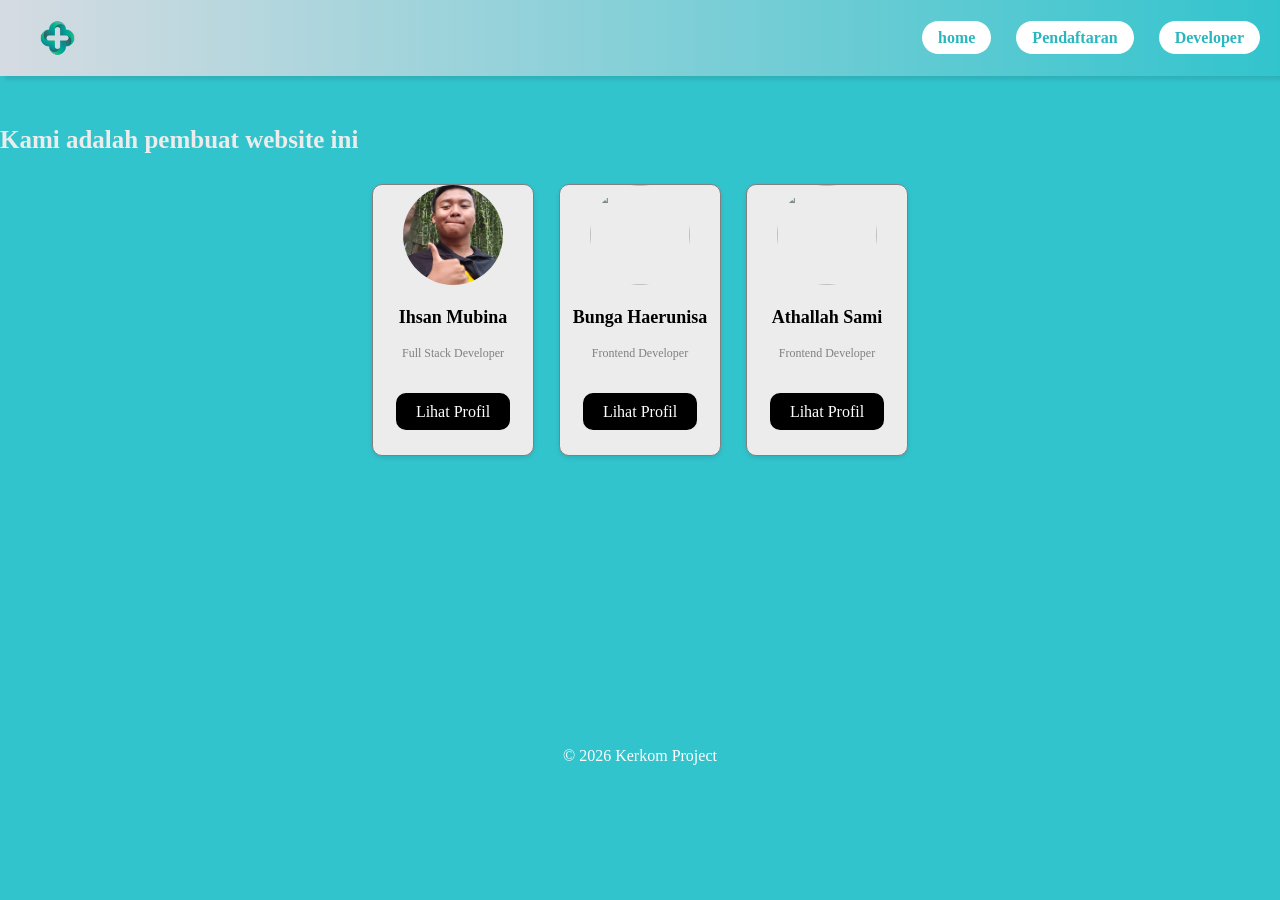
==== Developer.html @ 7997634f "Ini adalah versi sebelum deployment" ====
<!DOCTYPE html>
<html lang="en">
<head>
    <meta charset="UTF-8">
    <meta name="viewport" content="width=device-width, initial-scale=1.0">
    <title>Document</title>
    <link rel="stylesheet" href="style.css">
</head>
<body>

     <nav id="navbar">
      <img  class="gambar" src="asset/logo-removebg-preview.png" alt="Logo">
        <ul class="nav-links">
            <li><a href="index.html">home</a></li>
            <li><a href="Pendaftaran.html">Pendaftaran</a></li>
            <li><a href="Developer.html">Developer</a></li>
        </ul>
    </nav>
    <div class = "paragraf">
	<p>Kami adalah pembuat website ini</p>

	</div>

<div class="all-card">
	<div class = "card">
	<img src="asset/ihsan.jpeg  " class="card-img">
	<h3 class= "card-title">Ihsan Mubina</h3>
	<p class ="card-subtitle">Full Stack Developer</p>
	<a class="card-link" href="https://jurnalku.smkwikrama.sch.id/explore/12510985">Lihat Profil</a>
</div>

<div class = "card">
	<img src="Asset/Bunga.jpeg" class="card-img">
	<h3 class= "card-title">Bunga Haerunisa</h3>
	<p class ="card-subtitle">Frontend Developer</p>
	<a class="card-link" href="https://jurnalku.smkwikrama.sch.id/explore/12510883">Lihat Profil</a>
</div>

<div class = "card">
	<img src="Asset/Sami.jpeg" class="card-img">
	<h3 class= "card-title">Athallah Sami</h3>
	<p class ="card-subtitle">Frontend Developer</p>
	<a class="card-link" href="https://jurnalku.smkwikrama.sch.id/explore/12510857">Lihat Profil</a>
</div>
</div>

<footer id="footer">
        <p>© 2026 Kerkom Project</p>
    </footer>

</body>
</html>
---- style.css ----
.gambar {
    height: 56px;
    width: auto;
    object-fit: contain;
    display: block;
}


body {
    margin: 0;
    padding: 0;
    background: #32c4cd;
}

.hero {
    text-align: center;
    padding: 50px 20px;
    border-radius: 5px;

}

.hero p {
    max-width: 500px;
    margin: 20px auto;
    line-height: 1.8;
    color: #595959;
    background-color: white;
    padding: 20px;
    text-align: justify;
    border-radius: 50px;
    border: 2px solid black;

}

input {
    width: 100%;
    padding: 10px;
    margin: 10px 0 20px 0;
    border-radius: 5px;
    border: 1px solid #ccc;
}

.hero a {
    display: inline-block;
    padding: 12px 25px;
    background-color: #007bff;
    color: white;
    text-decoration: none;
    border-radius: 8px;
    margin-top: 10px;
}

.hero a:hover {
    background-color: white;
    color: black;
    transition: 0.3s;
}

#navbar {
    background: linear-gradient(to right, #d6dbe2, #32c4cd);
    display: flex;
    justify-content: space-between;
    padding: 10px 20px;
    box-shadow: 5px 4px 4px rgba(0, 0, 0, 0.1);
}

.logo {
    font-size: 24px;
    font-weight: bold;
    color: #32c4cd;
    text-decoration: none;
    align-items: end;
}

.nav-links {
    list-style: none;
    display: flex;
    gap: 25px;
    align-items: center;
    margin-right: end;


}

.nav-links li a {
    color: #2ab6be;
    text-decoration: none;
    font-size: 16px;
    transition: 0.3s;
    background-color: white;
    font-weight: bold;
    border-radius: 25px;
    padding: 8px 16px;
}
                                                                                       
nav ul li:hover {
    padding: 1px;
    color: #6aed94;
    border-radius: 2px;

}

.nav-links li a:hover {
    background-color: lightblue;
    transition: 0.2s ease-in-out;
    border-bottom: 2px solid #333;
    color: black;

}

section#AyoMulai {
    background-color: white;
    box-shadow: 0 4px 8px rgba(0, 0, 0, 0.1);
    max-width: 500px;
    margin: 40px auto;
    padding: 20px;
    border: 1px solid #ddd;
    border-radius: 20px;
}

input {
    width: 95%;
}

.submit {
    background-color: #007bff;
    color: white;
    border: none;
    padding: 10px 20px;
    border-radius: 5px;
    cursor: pointer;
    font-weight: bold;
}


.tabel-pasien {
    border-radius: 10px;
    margin: 40px auto;
    max-width: 90%;
    overflow-x: auto;
}

table {
    width: 100%;
    border-collapse: collapse;
    background-color: white;
    font-size: 16px;
}

th {
    background-color: #007bff;
    color: white;
    text-align: center;
    padding: 15px;
    border-bottom: 2px solid #ddd;
}


td {
    padding: 12px 15px;
    border-bottom: 1px solid #eee;
    color: #333;
    text-align: center;
}


tbody tr:hover {
    background-color: #f1f1f1;
}

.Selesai  {
    background-color: lightgreen;
    color: white;
    border: none;
    padding: 10px 20px;
    border-radius: 5px;
    cursor: pointer;
    font-weight: bold;
    margin-left: 20px;
}

.Edit {
    background-color: #007bff;
    color: white;
    border: none;
    padding: 10px 20px;
    border-radius: 5px;
    cursor: pointer;
    font-weight: bold;
}



/* Style untuk developer */


.card {
    background-color: rgb(236, 236, 236);
    height: 270px;
    width: 160px;
	border: 1px solid gray;
	box-shadow: 0 2px 5px rgba(0, 0, 0, 0.1);
	overflow: hidden;
	margin: 5px;
	text-align: center;
	border-radius: 10px;

}

.card-img {
    width: 100px;
	height: 100px;
	object-fit: cover;
	border-radius: 50%;
}

.card-title {
    font-size: 18px;
    color: black;
}

.card-subtitle {
    font-size: 12px;
	color: gray;
    border-bottom: 30px solid rgb(236, 236, 236);

}

.card-link {
    background-color: black;
	border-radius: 10px;
    padding: 10px 20px;
	color:white;
	margin-top: 20px;
	text-decoration: none;
	margin-bottom: 10px;
    
}

.card-link:hover {
    background-color: gray;
}

.all-card {
    gap: 15px;
    display: flex;
    justify-content: center;
}

.paragraf {
    font-size: 25px;
    margin-top: 50px;
    justify-items: center;
    font-weight: bold;
    text-decoration: none;
    color: rgb(236, 236, 236);
}

/* Footer Styles */
footer {
    text-align: center;
    padding: 20px;
    color: white;
    margin-top: 250px;
}
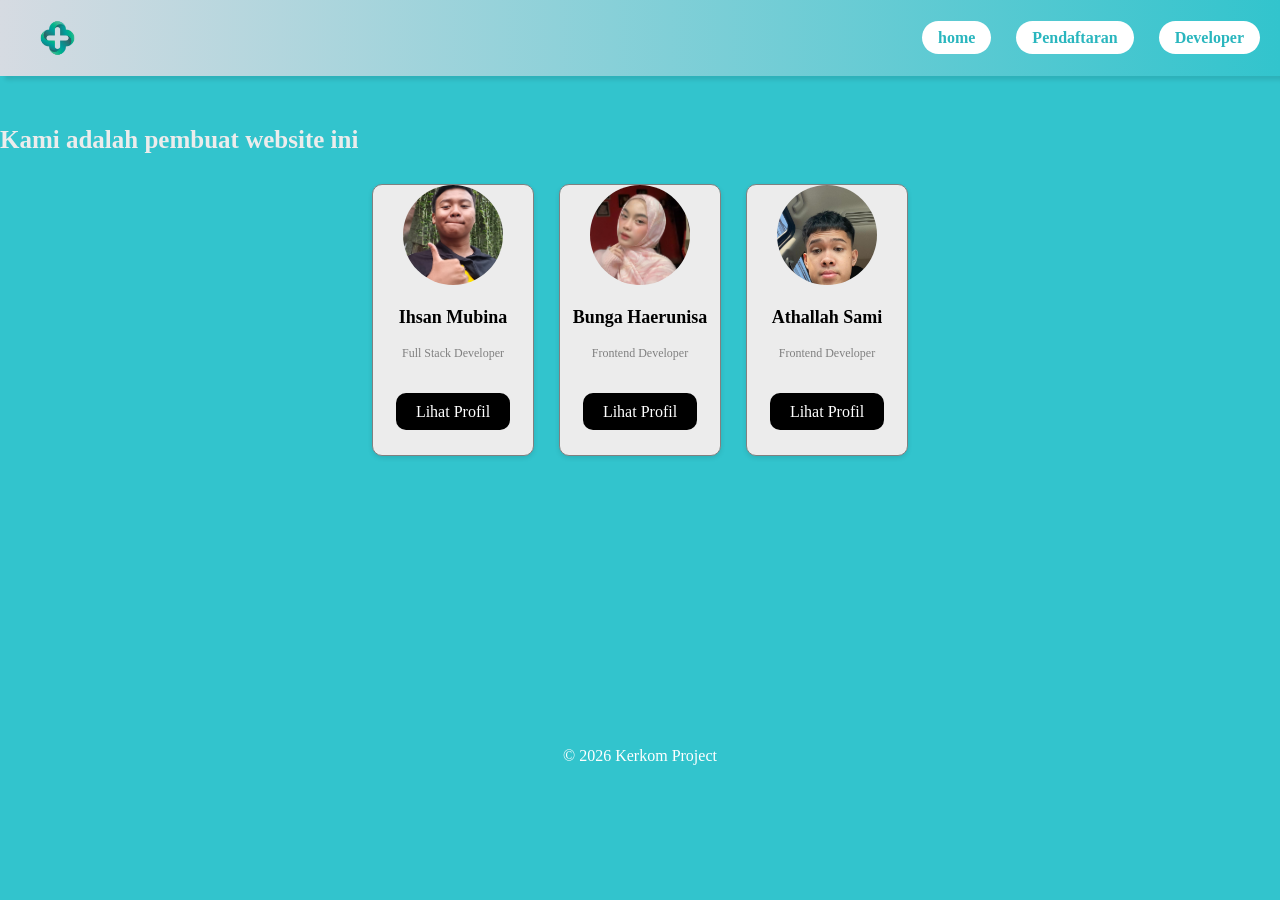
==== commit 07635b39: "debuging gambar" ====
--- a/Developer.html
+++ b/Developer.html
@@ -30,14 +30,14 @@
 </div>
 
 <div class = "card">
-	<img src="Asset/Bunga.jpeg" class="card-img">
+	<img src="asset/Bunga.jpeg" class="card-img">
 	<h3 class= "card-title">Bunga Haerunisa</h3>
 	<p class ="card-subtitle">Frontend Developer</p>
 	<a class="card-link" href="https://jurnalku.smkwikrama.sch.id/explore/12510883">Lihat Profil</a>
 </div>
 
 <div class = "card">
-	<img src="Asset/Sami.jpeg" class="card-img">
+	<img src="asset/Sami.jpeg" class="card-img">
 	<h3 class= "card-title">Athallah Sami</h3>
 	<p class ="card-subtitle">Frontend Developer</p>
 	<a class="card-link" href="https://jurnalku.smkwikrama.sch.id/explore/12510857">Lihat Profil</a>
@@ -49,4 +49,4 @@
     </footer>
 
 </body>
-</html>+</html>
